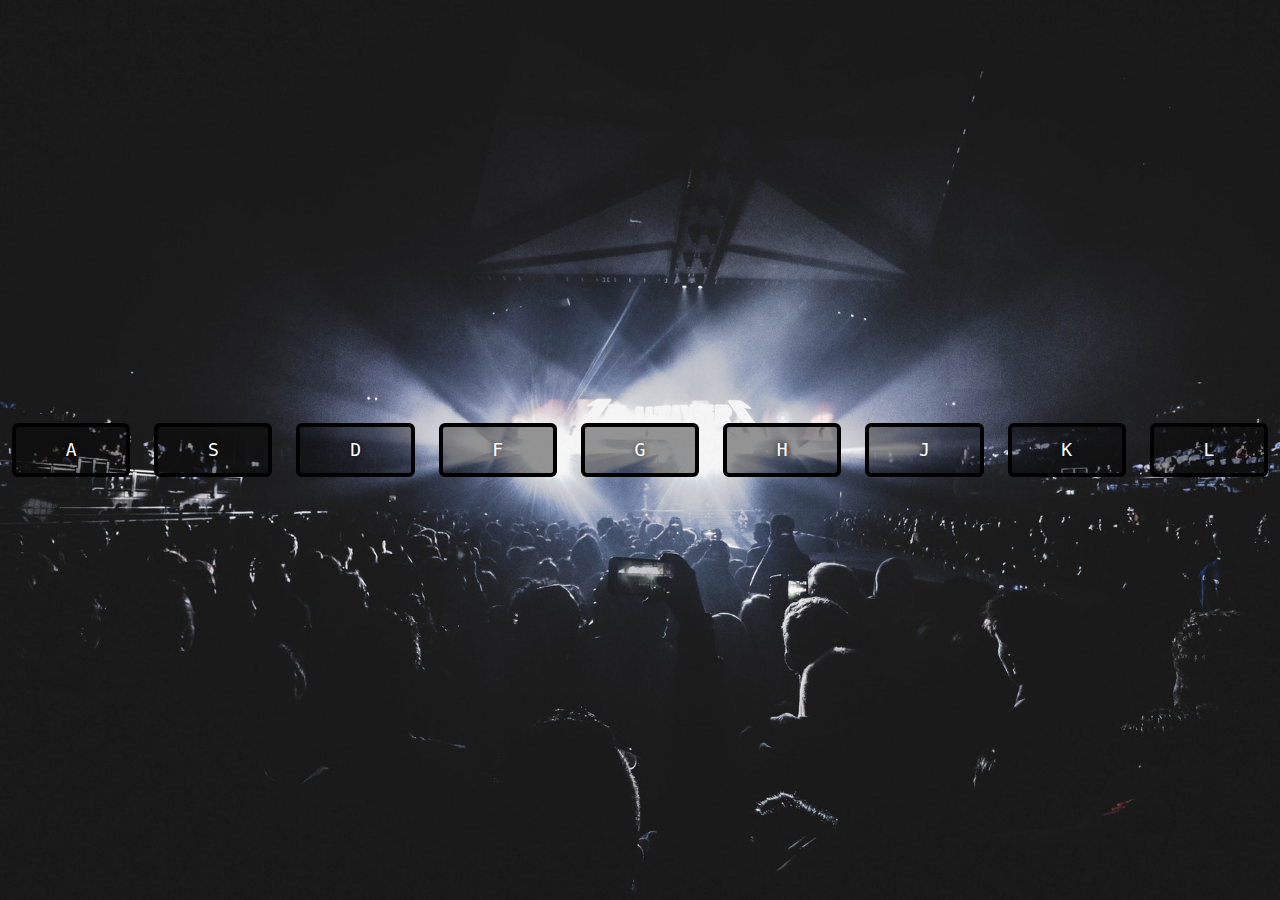
==== day01/index.html @ 29efd755 "adding to 30Days" ====
<!DOCTYPE html>
<html lang="en">
<head>
    <meta charset="UTF-8">
    <meta name="viewport" content="width=device-width, initial-scale=1.0">
    <title>JavaScript Drum Kit</title>
    <link rel="stylesheet" href="style.css">
</head>
<body>
    <div class="keys">
        <div data-key="65" class="key">
            <kbd>A</kbd>
            <span class="sound"></span>
        </div>
        <div data-key="83" class="key">
            <kbd>S</kbd>
            <span class="sound"></span>
         </div>
         <div data-key="68" class="key">
            <kbd>D</kbd>
            <span class="sound"></span>
         </div>
        <div data-key="70" class="key">
            <kbd>F</kbd>
            <span class="sound"></span>
         </div>
        <div data-key="71" class="key">
            <kbd>G</kbd>
            <span class="sound"></span>
        </div>
        <div data-key="72" class="key">
            <kbd>H</kbd>
            <span class="sound"></span>
        </div>
        <div data-key="74" class="key">
            <kbd>J</kbd>
            <span class="sound"></span>
        </div>
        <div data-key="75" class="key">
            <kbd>K</kbd>
            <span class="sound"></span>
        </div>
        <div data-key="76" class="key">
            <kbd>L</kbd>
            <span class="sound"></span>
        </div>
    </div>
    
</body>

<script>

</script>

</html>
---- day01/style.css ----
html {
    font-size: 12px;
    background-image: url("./resources/concert.jpeg");
    background-size: cover;
}

body,html {
    margin: 0;
    padding: 0;
    font-family: sans-serif;
}

.keys {
    display: flex;
    flex: 1;
    min-height: 100vh;
    align-items: center;
    justify-content: center;
}

.key {
    border: .4rem solid black;
    border-radius: .5rem;
    margin: 1rem;
    font-size: 1.5rem;
    padding: 1rem .5rem;
    transition: all .07s ease;
    width: 10rem;
    text-align: center;
    color: white;
    background: rgba(0,0,0,0.4);
    text-shadow: 0 0 .5rem black;
}
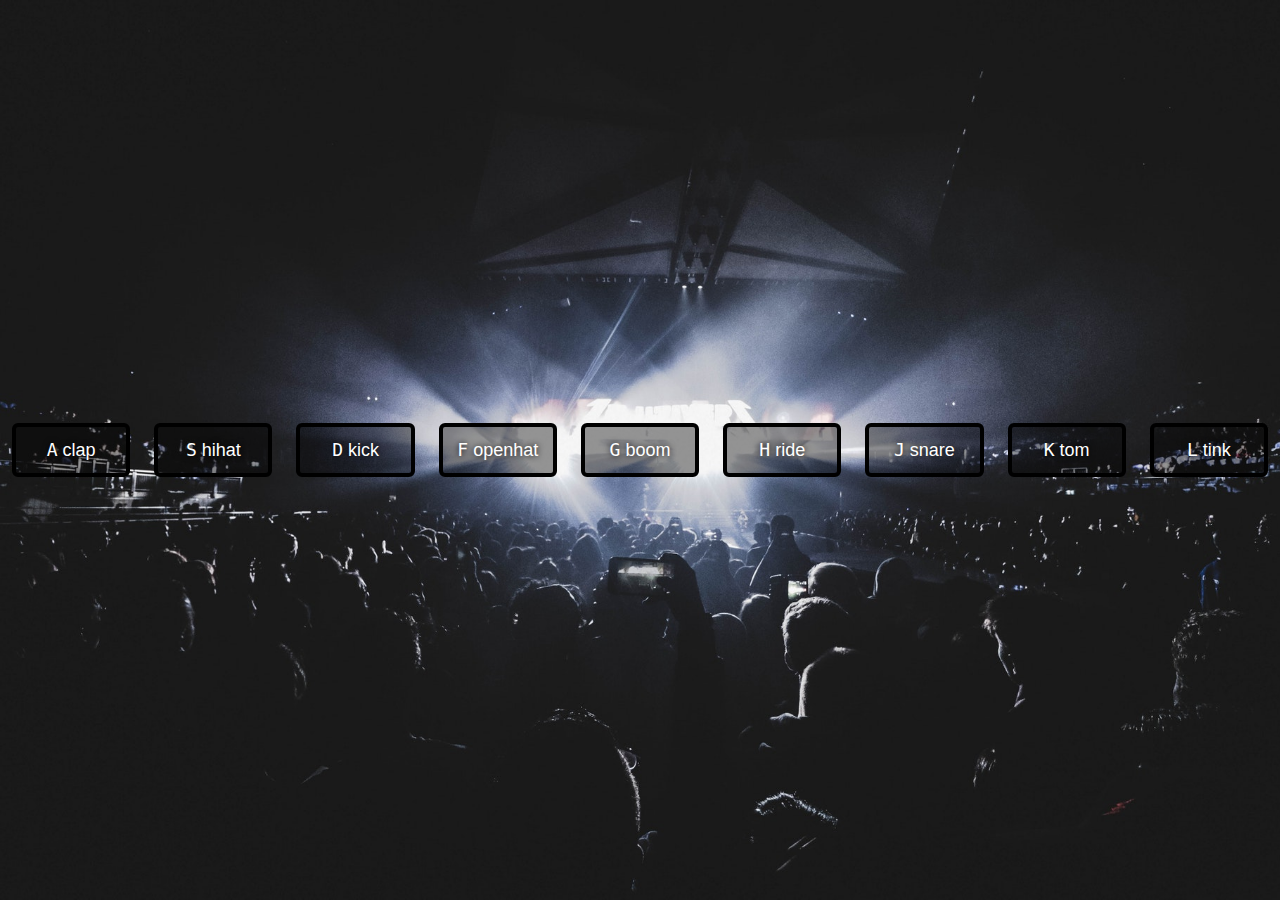
==== commit b9c15a64: "adding finished Drum Kit" ====
--- a/day01/index.html
+++ b/day01/index.html
@@ -10,46 +10,75 @@
     <div class="keys">
         <div data-key="65" class="key">
             <kbd>A</kbd>
-            <span class="sound"></span>
+            <span class="sound">clap</span>
         </div>
         <div data-key="83" class="key">
             <kbd>S</kbd>
-            <span class="sound"></span>
+            <span class="sound">hihat</span>
          </div>
          <div data-key="68" class="key">
             <kbd>D</kbd>
-            <span class="sound"></span>
+            <span class="sound">kick</span>
          </div>
         <div data-key="70" class="key">
             <kbd>F</kbd>
-            <span class="sound"></span>
+            <span class="sound">openhat</span>
          </div>
         <div data-key="71" class="key">
             <kbd>G</kbd>
-            <span class="sound"></span>
+            <span class="sound">boom</span>
         </div>
         <div data-key="72" class="key">
             <kbd>H</kbd>
-            <span class="sound"></span>
+            <span class="sound">ride</span>
         </div>
         <div data-key="74" class="key">
             <kbd>J</kbd>
-            <span class="sound"></span>
+            <span class="sound">snare</span>
         </div>
         <div data-key="75" class="key">
             <kbd>K</kbd>
-            <span class="sound"></span>
+            <span class="sound">tom</span>
         </div>
         <div data-key="76" class="key">
             <kbd>L</kbd>
-            <span class="sound"></span>
+            <span class="sound">tink</span>
         </div>
     </div>
+
+    <audio data-key="65" src="resources/clap.wav"></audio>
+    <audio data-key="83" src="resources/hihat.wav"></audio>
+    <audio data-key="68" src="resources/kick.wav"></audio>
+    <audio data-key="70" src="resources/openhat.wav"></audio>
+    <audio data-key="71" src="resources/boom.wav"></audio>
+    <audio data-key="72" src="resources/ride.wav"></audio>
+    <audio data-key="74" src="resources/snare.wav"></audio>
+    <audio data-key="75" src="resources/tom.wav"></audio>
+    <audio data-key="76" src="resources/tink.wav"></audio>
     
 </body>
 
 <script>
 
+    function playSound(e) {
+        const audio = document.querySelector(`audio[data-key="${e.keyCode}"]`);
+        const key = document.querySelector(`.key[data-key="${e.keyCode}"]`);
+        if(!audio) return;  //Stops the function
+        audio.currentTime = 0;  //Rewind to the start
+        audio.play();
+        key.classList.add('playing');
+    }
+
+    function removeTransition(e) {
+        if(e.propertyName !== "transform") return; // Skip if it's not a transform
+
+        this.classList.remove('playing');
+    }
+
+    const keys = document.querySelectorAll('.key');
+    keys.forEach(key => key.addEventListener('transitionend', removeTransition));
+    window.addEventListener('keydown', playSound);   
+
 </script>
 
 </html>